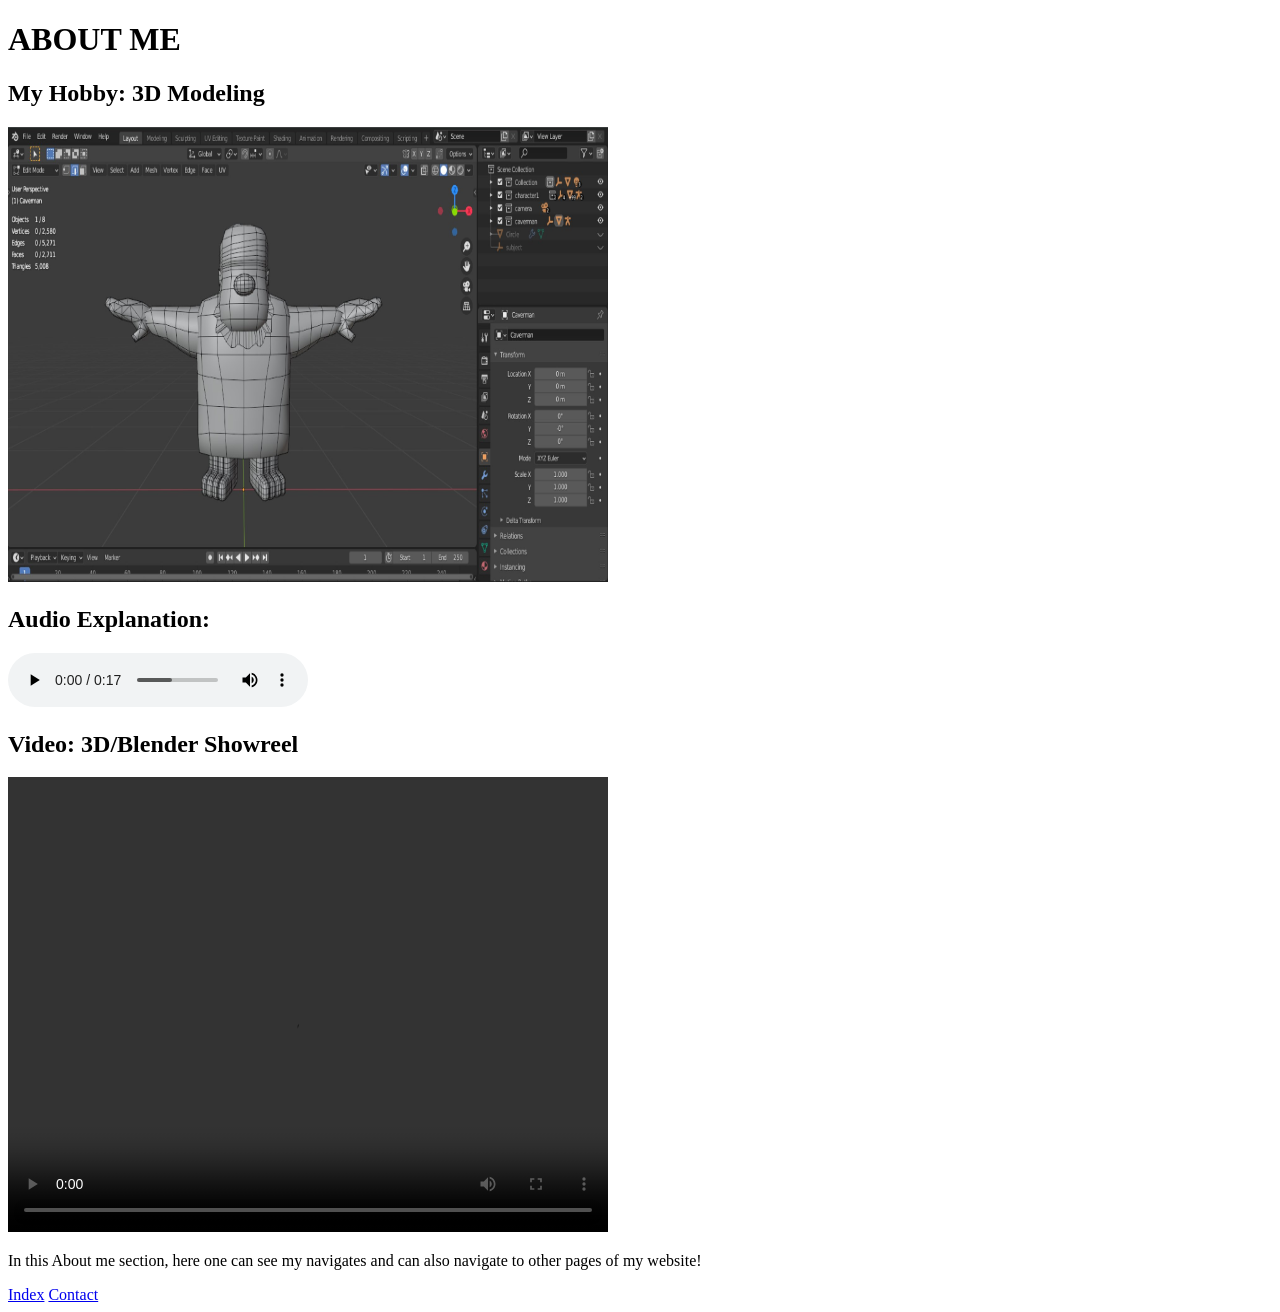
==== about.html @ 278df187 "Update about.html" ====
<!DOCTYPE html>
<html lang="en">
<head>
    <meta charset="UTF-8">
    <meta name="viewport" content="width=device-width, initial-scale=1.0">
    <title>About</title>
     <link href="style.css" rel="stylesheet">
</head>
<body class="About-page">   
    <h1>ABOUT ME</h1>
     <h2>My Hobby: 3D Modeling</h2>
<div class="media-3dmod">
<img src="Images/3dmod.jpg" alt="3dmodeling.jpg" width="600" height="455">
</div>
<h2 class="audio-title">Audio Explanation:</h2>
 <audio controls> 
  <source src="Audio/about.ogg" type="audio/ogg">
  <source src="Audio/about.mp3" type="audio/mpeg">
</audio>
<h2 class="video-showreel">Video: 3D/Blender Showreel</h2>
<div class="media-reel">
<video controls width="600" height="455">
  <source src="Videos/blendreel.mp4" type="video/mp4">
</video>
  </div>
<p class="about-desc">In this About me section, here one can see my navigates and can also navigate to other pages of my website!</p>  
<nav class="bottom-button">
    <a href="index.html">Index</a>
    <a href="contact.html">Contact</a>
</nav>  
</body>
</html>
---- style.css ----
.Index-page h1,
.Index-page h2
{
    color: #d60000;
    font-size: 300%;
    text-align: center;
    text-shadow: #360708 2px 2px 4px;
    display : flex;
    justify-content: center;
    animation: cubic-bezier(0.39, 0.575, 0.565, 1);
}
.Index-page h3 {
    color: #0020d6;
    font-size: 150%;
    text-shadow: #360708 2px 2px 4px;
    margin-left: 612px;
}
.Index-page nav {
    text-shadow: #d60000 2px 2px 4px;
    display: flex;
    justify-content: center;
    margin-top: 01px;
    font-size: 200%;
}
.Index-page .media {
    display: flex;
    gap: 26px;
    margin-top: 50px;
    margin-left: 25px;
    align-items: center;
}
.Index-page video,
.Index-page img {
    display: flex;
    margin-left: 233px;
    justify-content: center;
}
.Index-page audio {
    display: flex;
    margin-left: 840px;
}
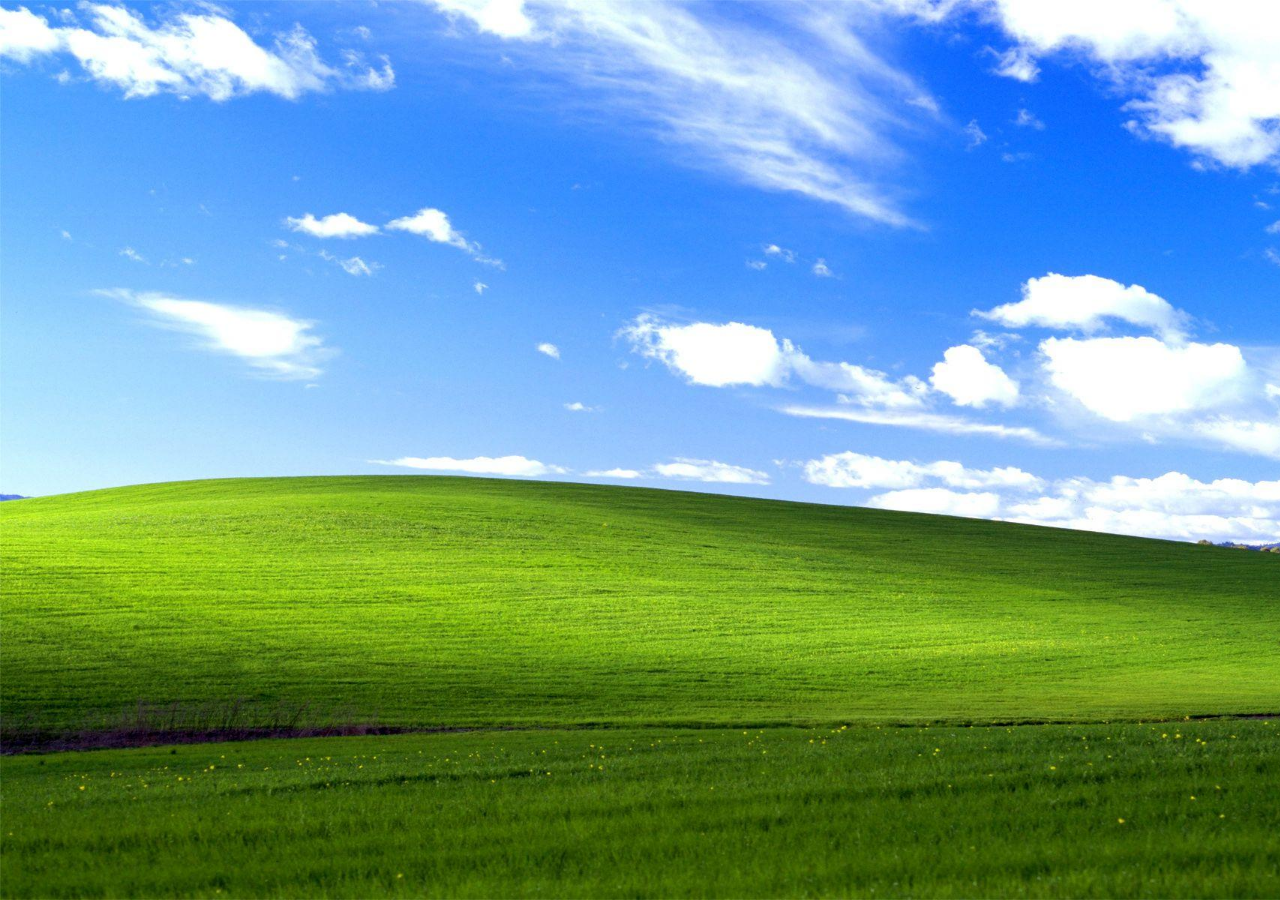
==== commit 657c2863: "Update about.html" ====
--- a/about.html
+++ b/about.html
@@ -6,7 +6,14 @@
     <title>About</title>
      <link href="style.css" rel="stylesheet">
 </head>
-<body class="About-page">   
+<body class="About-page">
+<style>
+body {
+  background-image: url(Images/winxp.jpg);
+  background-repeat: no-repeat;
+  background-attachment: fixed;
+  background-size: cover;
+}    
     <h1>ABOUT ME</h1>
      <h2>My Hobby: 3D Modeling</h2>
 <div class="media-3dmod">
@@ -30,3 +37,4 @@
 </nav>  
 </body>
 </html>
+
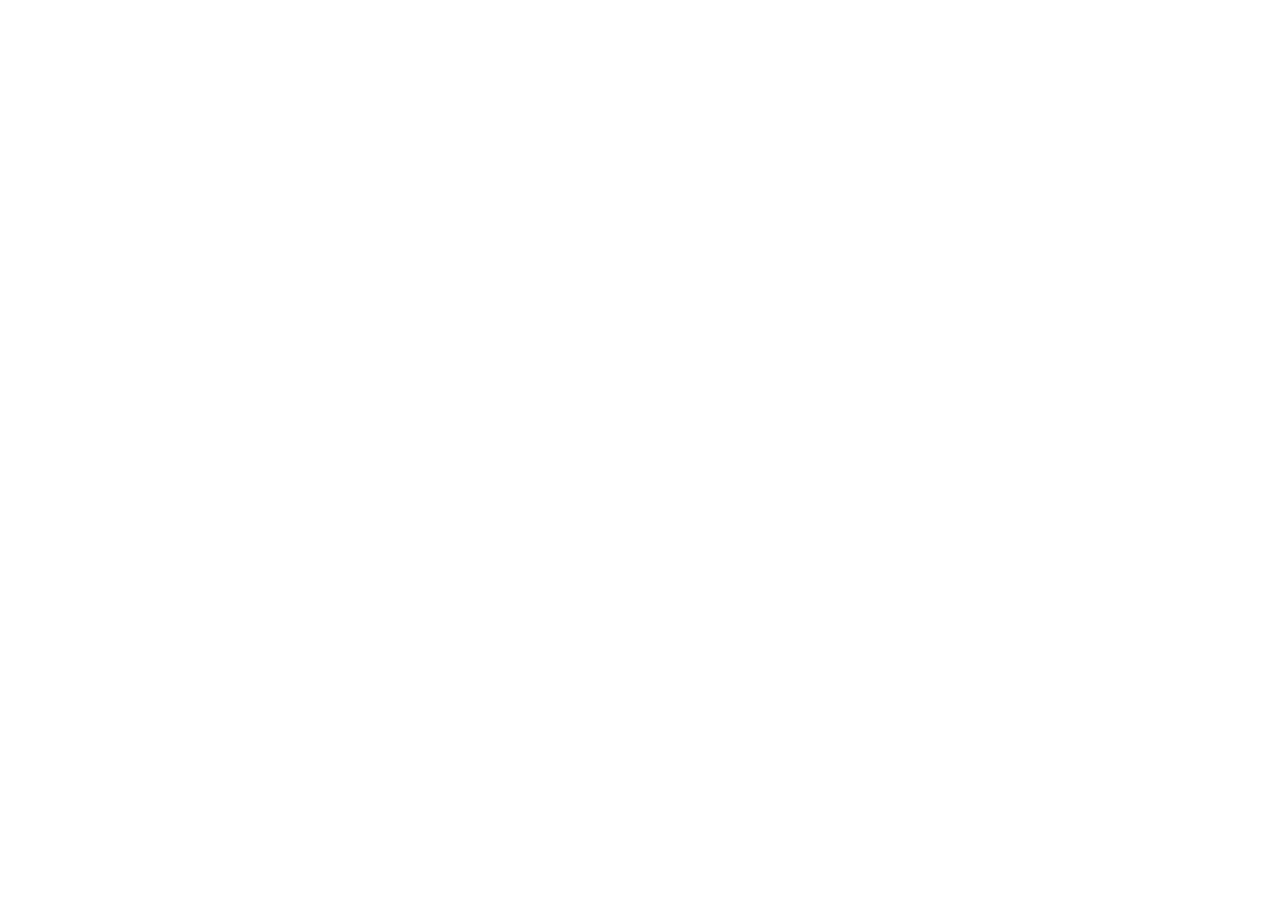
==== commit 989e6976: "Update about.html" ====
--- a/about.html
+++ b/about.html
@@ -8,12 +8,6 @@
 </head>
 <body class="About-page">
 <style>
-body {
-  background-image: url(Images/winxp.jpg);
-  background-repeat: no-repeat;
-  background-attachment: fixed;
-  background-size: cover;
-}    
     <h1>ABOUT ME</h1>
      <h2>My Hobby: 3D Modeling</h2>
 <div class="media-3dmod">
@@ -38,3 +32,4 @@
 </body>
 </html>
 
+
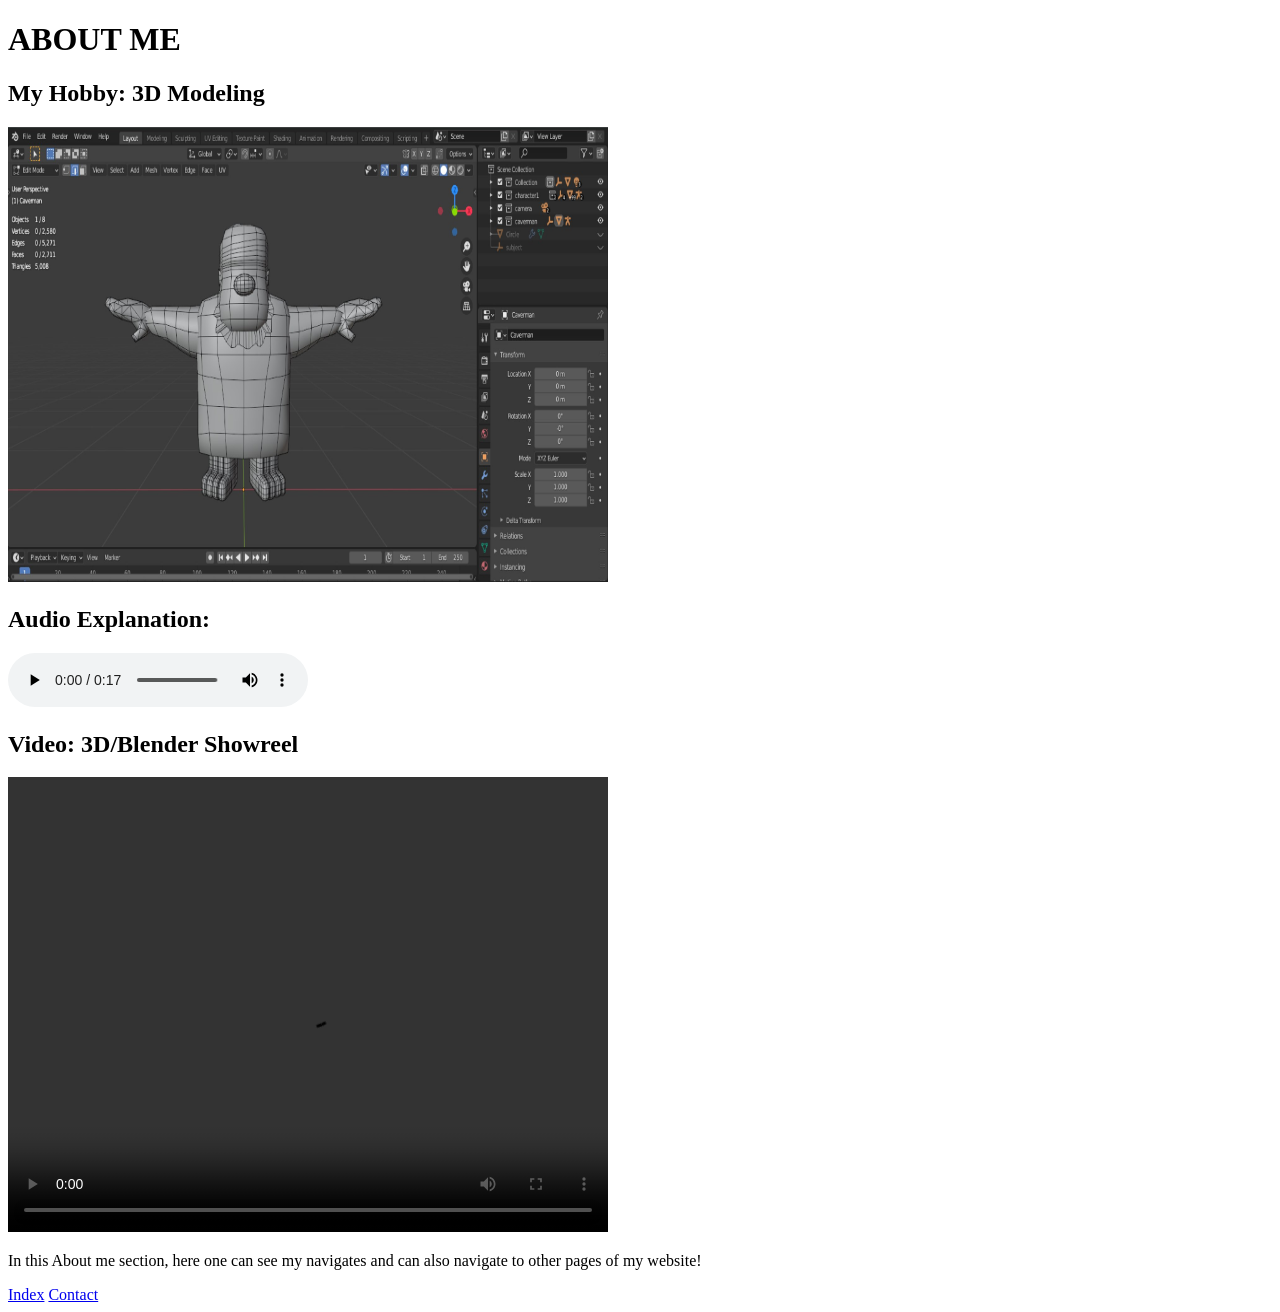
==== commit d6f9a1da: "Update about.html" ====
--- a/about.html
+++ b/about.html
@@ -4,31 +4,40 @@
     <meta charset="UTF-8">
     <meta name="viewport" content="width=device-width, initial-scale=1.0">
     <title>About</title>
-     <link href="style.css" rel="stylesheet">
+    <link href="style.css" rel="stylesheet">
 </head>
+
 <body class="About-page">
-<style>
+
     <h1>ABOUT ME</h1>
-     <h2>My Hobby: 3D Modeling</h2>
-<div class="media-3dmod">
-<img src="Images/3dmod.jpg" alt="3dmodeling.jpg" width="600" height="455">
-</div>
-<h2 class="audio-title">Audio Explanation:</h2>
- <audio controls> 
-  <source src="Audio/about.ogg" type="audio/ogg">
-  <source src="Audio/about.mp3" type="audio/mpeg">
-</audio>
-<h2 class="video-showreel">Video: 3D/Blender Showreel</h2>
-<div class="media-reel">
-<video controls width="600" height="455">
-  <source src="Videos/blendreel.mp4" type="video/mp4">
-</video>
-  </div>
-<p class="about-desc">In this About me section, here one can see my navigates and can also navigate to other pages of my website!</p>  
-<nav class="bottom-button">
-    <a href="index.html">Index</a>
-    <a href="contact.html">Contact</a>
-</nav>  
+    <h2>My Hobby: 3D Modeling</h2>
+
+    <div class="media-3dmod">
+        <img src="Images/3dmod.jpg" alt="3dmodeling.jpg" width="600" height="455">
+    </div>
+
+    <h2 class="audio-title">Audio Explanation:</h2>
+    <audio controls> 
+        <source src="Audio/about.ogg" type="audio/ogg">
+        <source src="Audio/about.mp3" type="audio/mpeg">
+    </audio>
+
+    <h2 class="video-showreel">Video: 3D/Blender Showreel</h2>
+    <div class="media-reel">
+        <video controls width="600" height="455">
+            <source src="Videos/blendreel.mp4" type="video/mp4">
+        </video>
+    </div>
+
+    <p class="about-desc">
+        In this About me section, here one can see my navigates and can also navigate to other pages of my website!
+    </p>  
+
+    <nav class="bottom-button">
+        <a href="index.html">Index</a>
+        <a href="contact.html">Contact</a>
+    </nav>  
+
 </body>
 </html>
 
